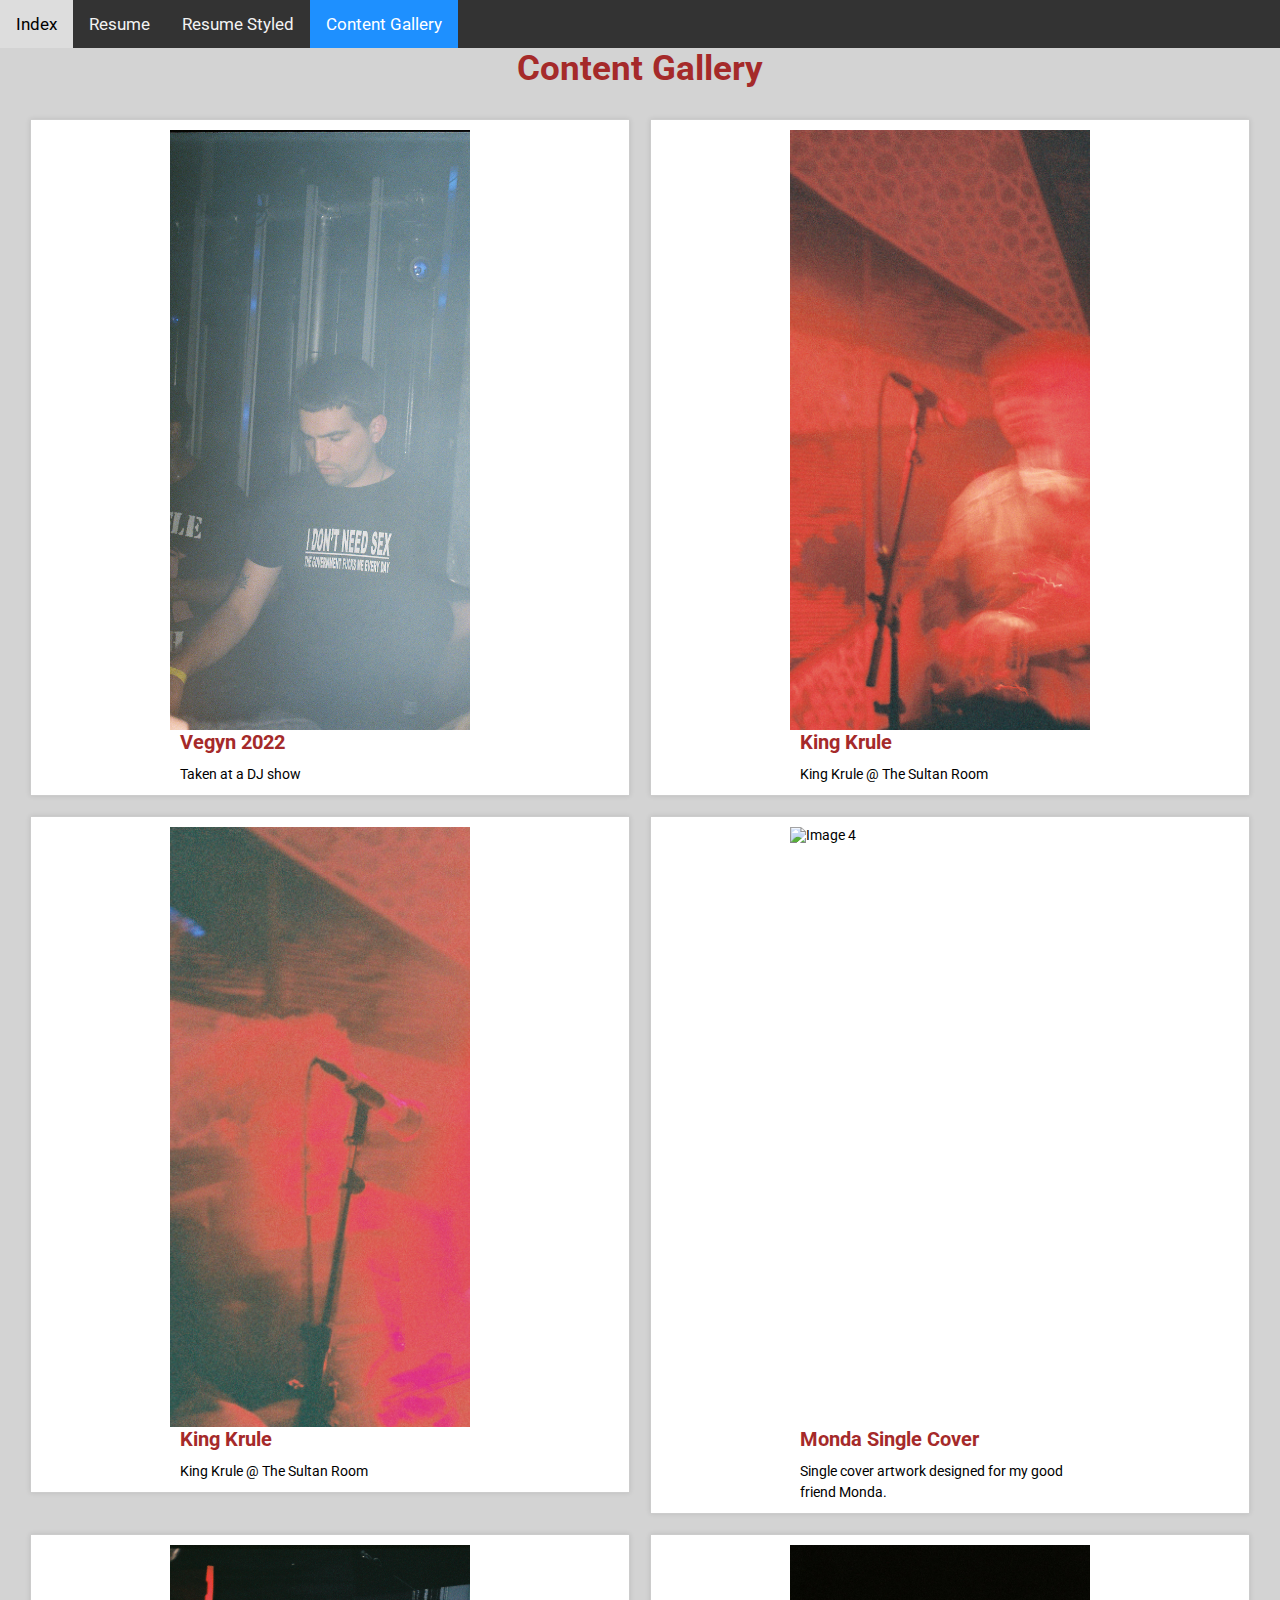
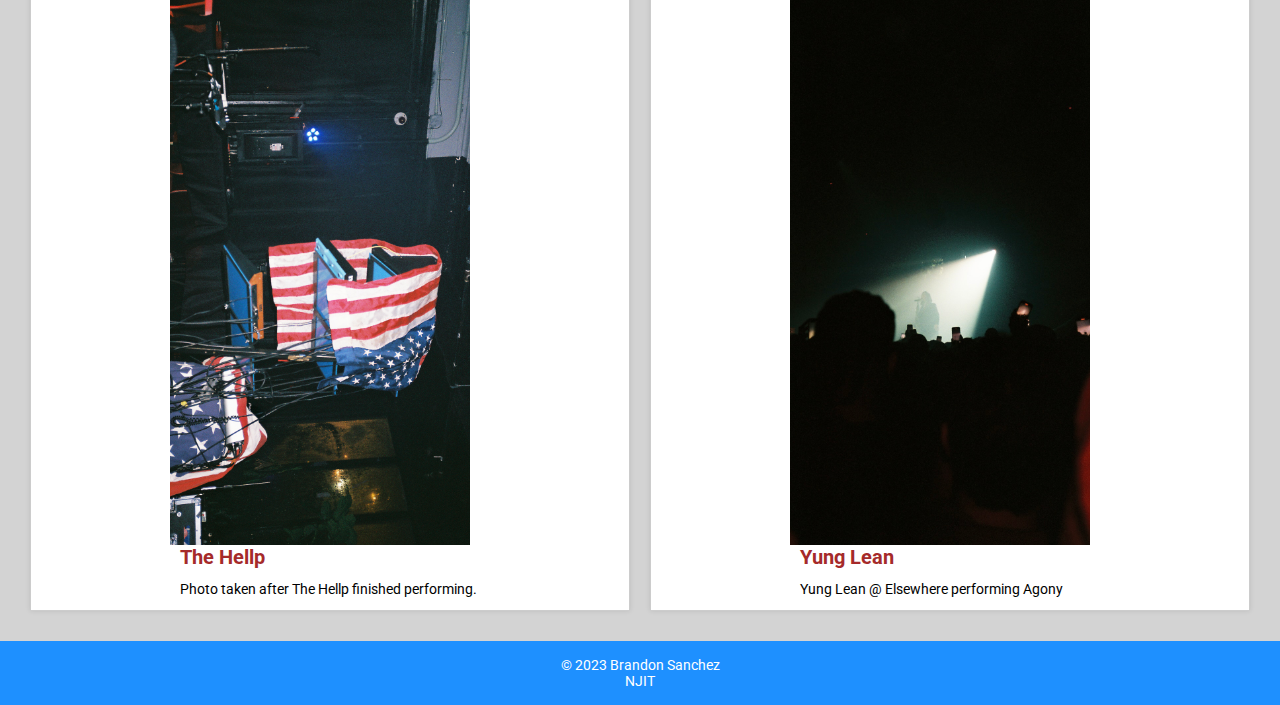
==== content_gallery.html @ a15f6b58 "saving work" ====
<!DOCTYPE html>
<html lang="en">

<head>

    <meta charset="utf-8">
    
    <link rel="preconnect" href="https://fonts.googleapis.com">
    <link rel="stylesheet" type="text/css" href="test.css">

<link rel="preconnect" href="https://fonts.gstatic.com" crossorigin>
<link href="https://fonts.googleapis.com/css2?family=Playfair+Display:wght@500&family=Roboto:wght@300&display=swap" rel="stylesheet">
<style>
    .topnav {
        overflow: hidden;
        background-color: #333;
    }
    .topnav a {
  float: left;
  color: #f2f2f2;
  text-align: center;
  padding: 14px 16px;
  text-decoration: none;
  font-size: 17px;
}

.topnav a:hover {
  background-color: #ddd;
  color: black;
}

.topnav a.active {
  background-color: dodgerblue;
  color: white;
}
    body {
        display: flex;
        flex-direction: column;
        min-height: 100vh;
        font-family: 'Playfair Display', serif;
        font-family: 'Roboto', sans-serif;
        font-size: 14px;
    
    }
    footer{
        margin-top: auto;
    }
    footer {
    background: dodgerblue;
    color: #fff;
    padding: 1rem;
}

.flex-container > div{
    display: flex;
    background-color: dodgerblue;
    margin: 0px;
    padding: 0px;
    font-size: 30px;
    }
    
body{
    background-color: lightgray;
    }
h1{
    color: brown;
    font-size: 35px;       
        }
        h2{
            color: brown;
        }
        
footer {
  display: flex;
  justify-content: space-around;
}

.footer__headline {
  font-weight: bold;
  font-family: 'Helvetica';
}

.footer__list {
  font-family: 'Helvetica';
  list-style: none;
  padding: 0;
  margin: 0;
}

  
    </style>

    <title>Content Gallery</title>

    </head>
<body>
 <div class="topnav">
  <a href="index.html">Index</a>
  <a href="Module2_resume.html">Resume</a>
  <a href="Module3_resume_styled.html">Resume Styled</a>
  <a class="active" href="content_gallery.html">Content Gallery</a>

</div>




     <section>
    <h1>Content Gallery</h1>
    <main>
		<section class="gallery">
			<div class="gallery-item">
				<img src="/images/vegyn2022.jpeg" alt="Image 1" />
				<div class="item-info">
					<h2>Vegyn 2022</h2>
					<p>Taken at a DJ show</p>
				</div>
			</div>

			<div class="gallery-item">
				<img src="images/kk1.jpg" alt="Image 2" />
				<div class="item-info">
					<h2>King Krule</h2>
					<p>King Krule @ The Sultan Room</p>
				</div>
			</div>

			<div class="gallery-item">
				<img src="/images/kk2.jpg" alt="Image 3" />
				<div class="item-info">
					<h2>King Krule </h2>
					<p>King Krule @ The Sultan Room</p>
				</div>
			</div>

			<div class="gallery-item">
				<img src="/images/monda-3p-v2.png" alt="Image 4" />
				<div class="item-info">
						<h2>Monda Single Cover</h2>
						<p>Single cover artwork designed for my good friend Monda.</p>
				</div>
			</div>

			<div class="gallery-item">
				<img src="/images/hellp.JPG" alt="Image 5" />
				<div class="item-info">
					<h2>The Hellp</h2>
					<p>Photo taken after The Hellp finished performing.</p>
				</div>
			</div>

			<div class="gallery-item">
				<img src="/images/lean.jpg" alt="Image 6" />
				<div class="item-info">
					<h2>Yung Lean</h2>
					<p>Yung Lean @ Elsewhere performing Agony</p>
				</div>
			</div>
		</section>
	</main>

	<footer>
		<p>&copy; 2023 Brandon Sanchez</p>
		<p><a href="https://www.njit.edu/">NJIT</a></p>
	</footer>
</body>
</html>
---- test.css ----
* {
	box-sizing: border-box;
}

body {
	margin: 0;
	padding: 0;
	font-family: Arial, sans-serif;
}

header {
	background-color: #333;
	color: #fff;
	display: flex;
	flex-wrap: wrap;
	justify-content: space-between;
	align-items: center;
	padding: 20px;
}

 h1 {
	margin: 0;
	font-size: 24px;
	flex-basis: 100%;
    text-align: center;
}

nav ul {
	margin: 0;
	padding: 0;
	list-style: none;
	display: flex;
	flex-basis: 100%;
}

nav li {
	margin: 0 10px;
}

nav a {
	color: #fff;
	text-decoration: none;
}

main {
	display: flex;
	flex-wrap: wrap;
	justify-content: center;
	align-items: flex-start;
	padding: 20px;
}

.gallery {
	display: flex;
	flex-wrap: wrap;
	justify-content: center;
	align-items: flex-start;
}

.gallery-item {
	display: flex;
	flex-wrap: wrap;
	justify-content: center;
	align-items: flex-start;
	flex-basis: calc(50% - 20px);
	margin: 10px;
	padding: 10px;
	border: 1px solid #ccc;
	background-color: #fff;
	box-shadow: 0 0 5px rgba(0, 0, 0, 0.1);
}

.gallery-item img {
	display: block;
	width: 300px;
	height: 600px;
	object-fit: cover;
	margin-right: 20px;
}

.item-info {
	display: flex;
	flex-wrap: wrap;
	flex-direction: column;
	justify-content: center;
	align-items: flex-start;
	flex-basis: 300px;
}

.item-info h2 {
	margin: 0;
	font-size: 20px;
}

.item-info p {
	margin: 10px 0 0 0;
	font-size: 14px;
	line-height: 1.5;
}

footer {
	background-color: #333;
	color: #fff;
	display: flex;
	flex-wrap: wrap;
	justify-content: space-between;
	align-items: center;
	padding: 20px;
}

footer p {
	margin: 0;
	font-size: 14px;
	flex-basis: 100%;
	text-align: center;
}

footer a {
	color: #fff;
	text-decoration: none;
}

@media only screen and (max-width: 768px) {
	header {
		flex-direction: column;
		align-items: flex-start;
	}
	
	nav ul {
		margin-top: 20px;
		flex-basis: 100%;
	}
	
	main {
		padding-top: 0;
	}
	
	.gallery-item {
		flex-basis: 100%;
	}
	
	.gallery-item img {
		width: 100%;
		height: auto;
		margin-right: 0;
	}
	
	.item-info {
		flex-basis: 100%;
		margin-top: 20px;
	}
	
	footer {
		flex-direction: column;
		align-items: flex-start;
	}
}
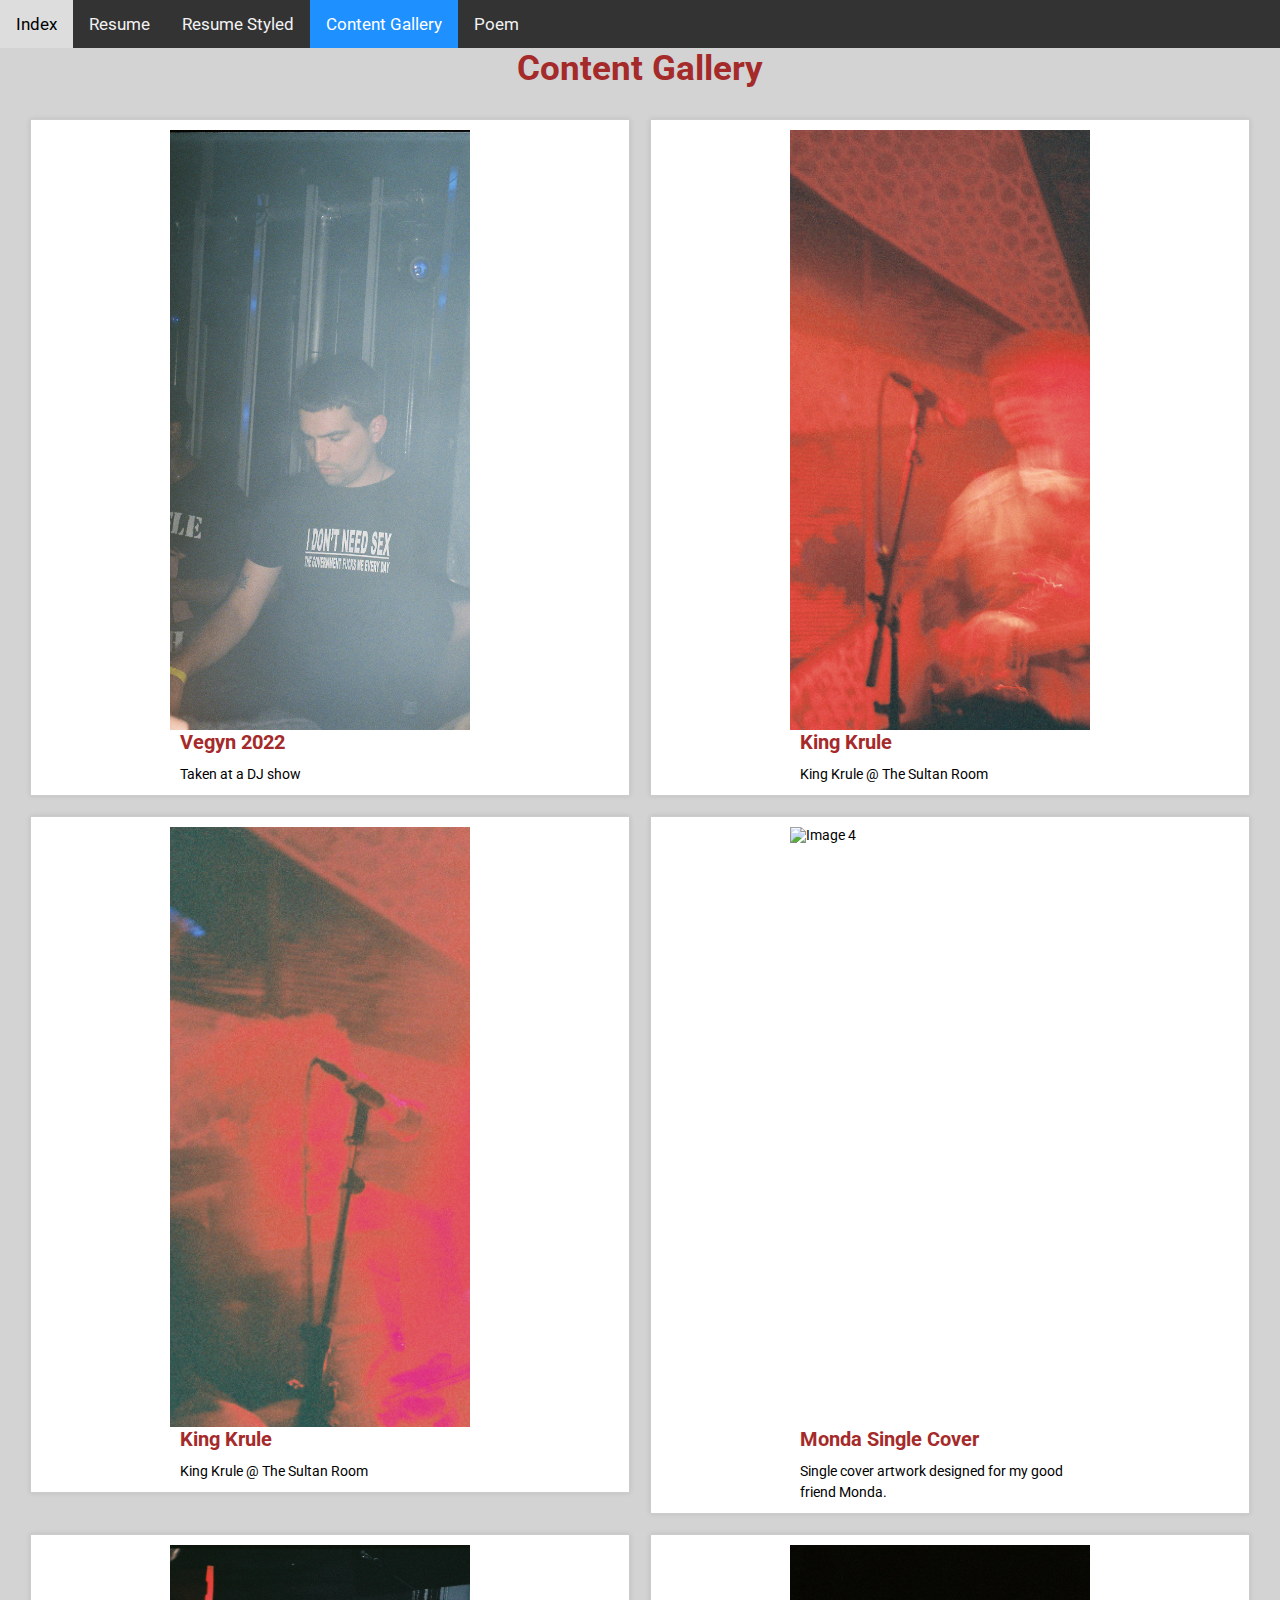
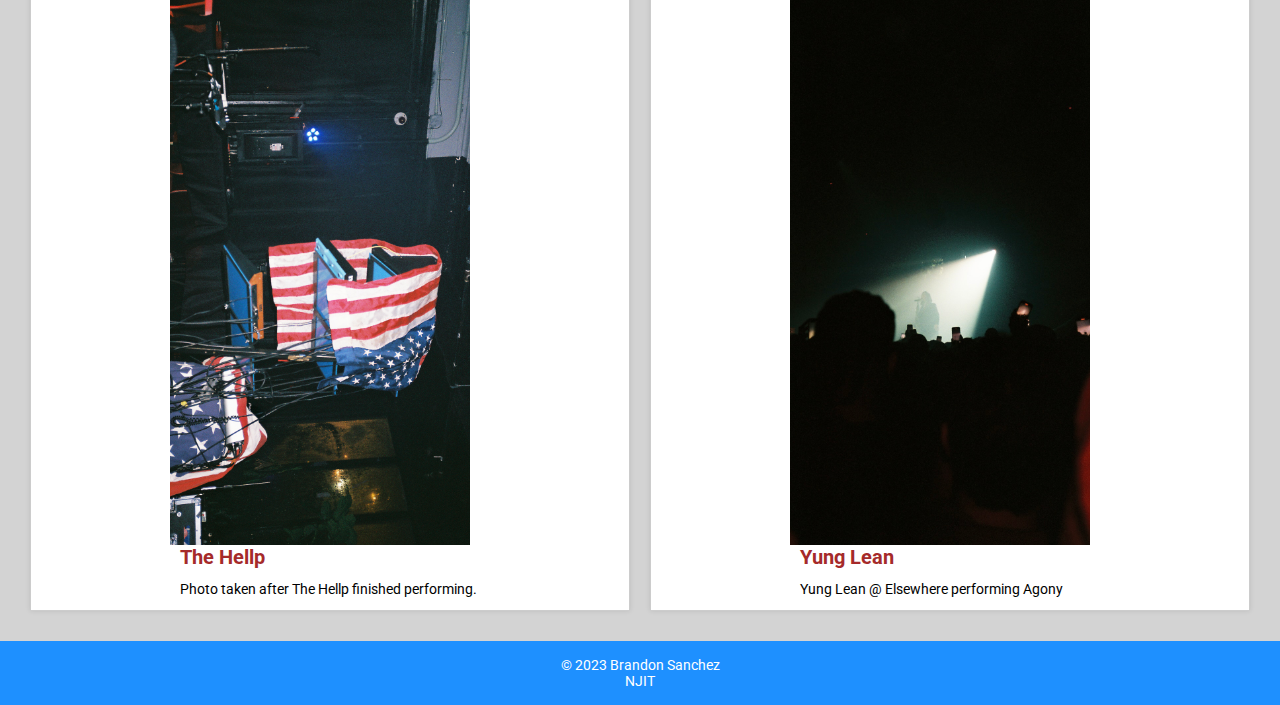
==== commit 57e7385d: "created poem page and as well as updating other pages to have the poem link" ====
--- a/content_gallery.html
+++ b/content_gallery.html
@@ -99,6 +99,7 @@
   <a href="Module2_resume.html">Resume</a>
   <a href="Module3_resume_styled.html">Resume Styled</a>
   <a class="active" href="content_gallery.html">Content Gallery</a>
+  <a  href="module7-poem.html">Poem</a>
 
 </div>
 
